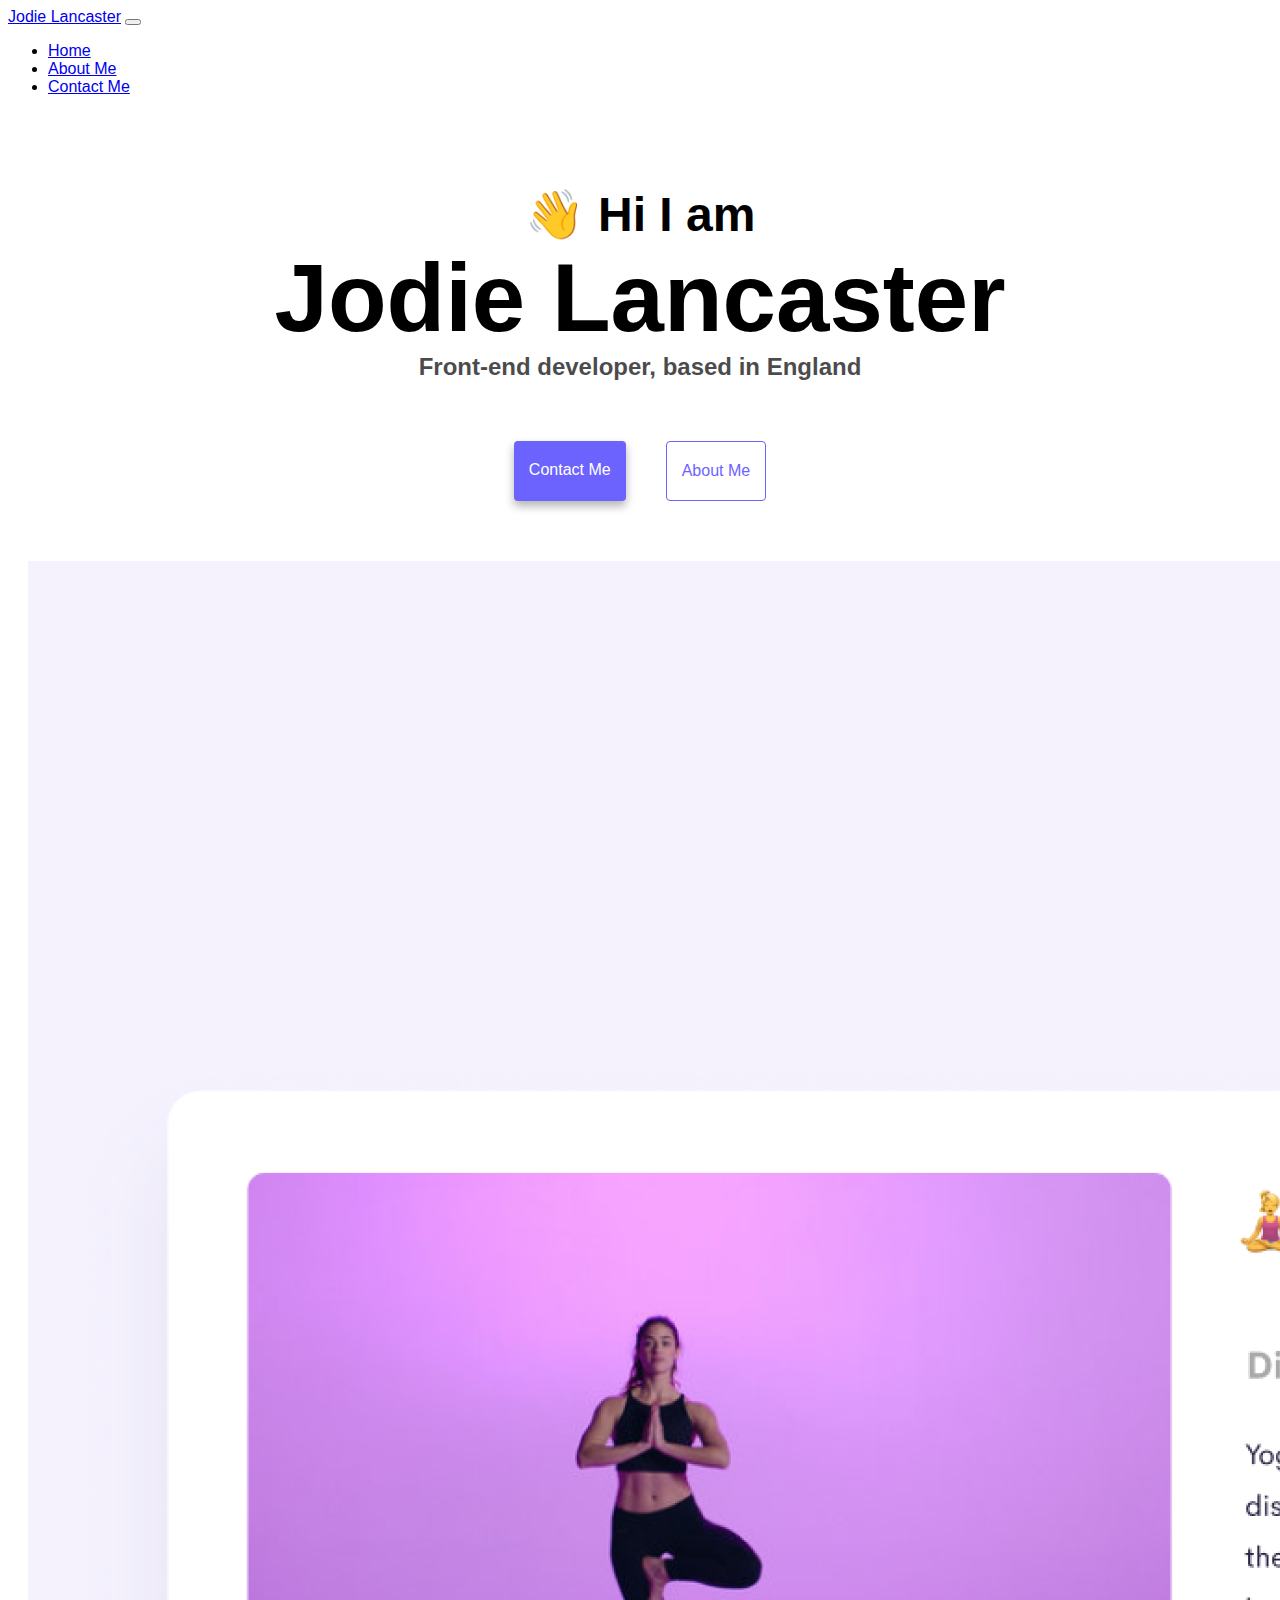
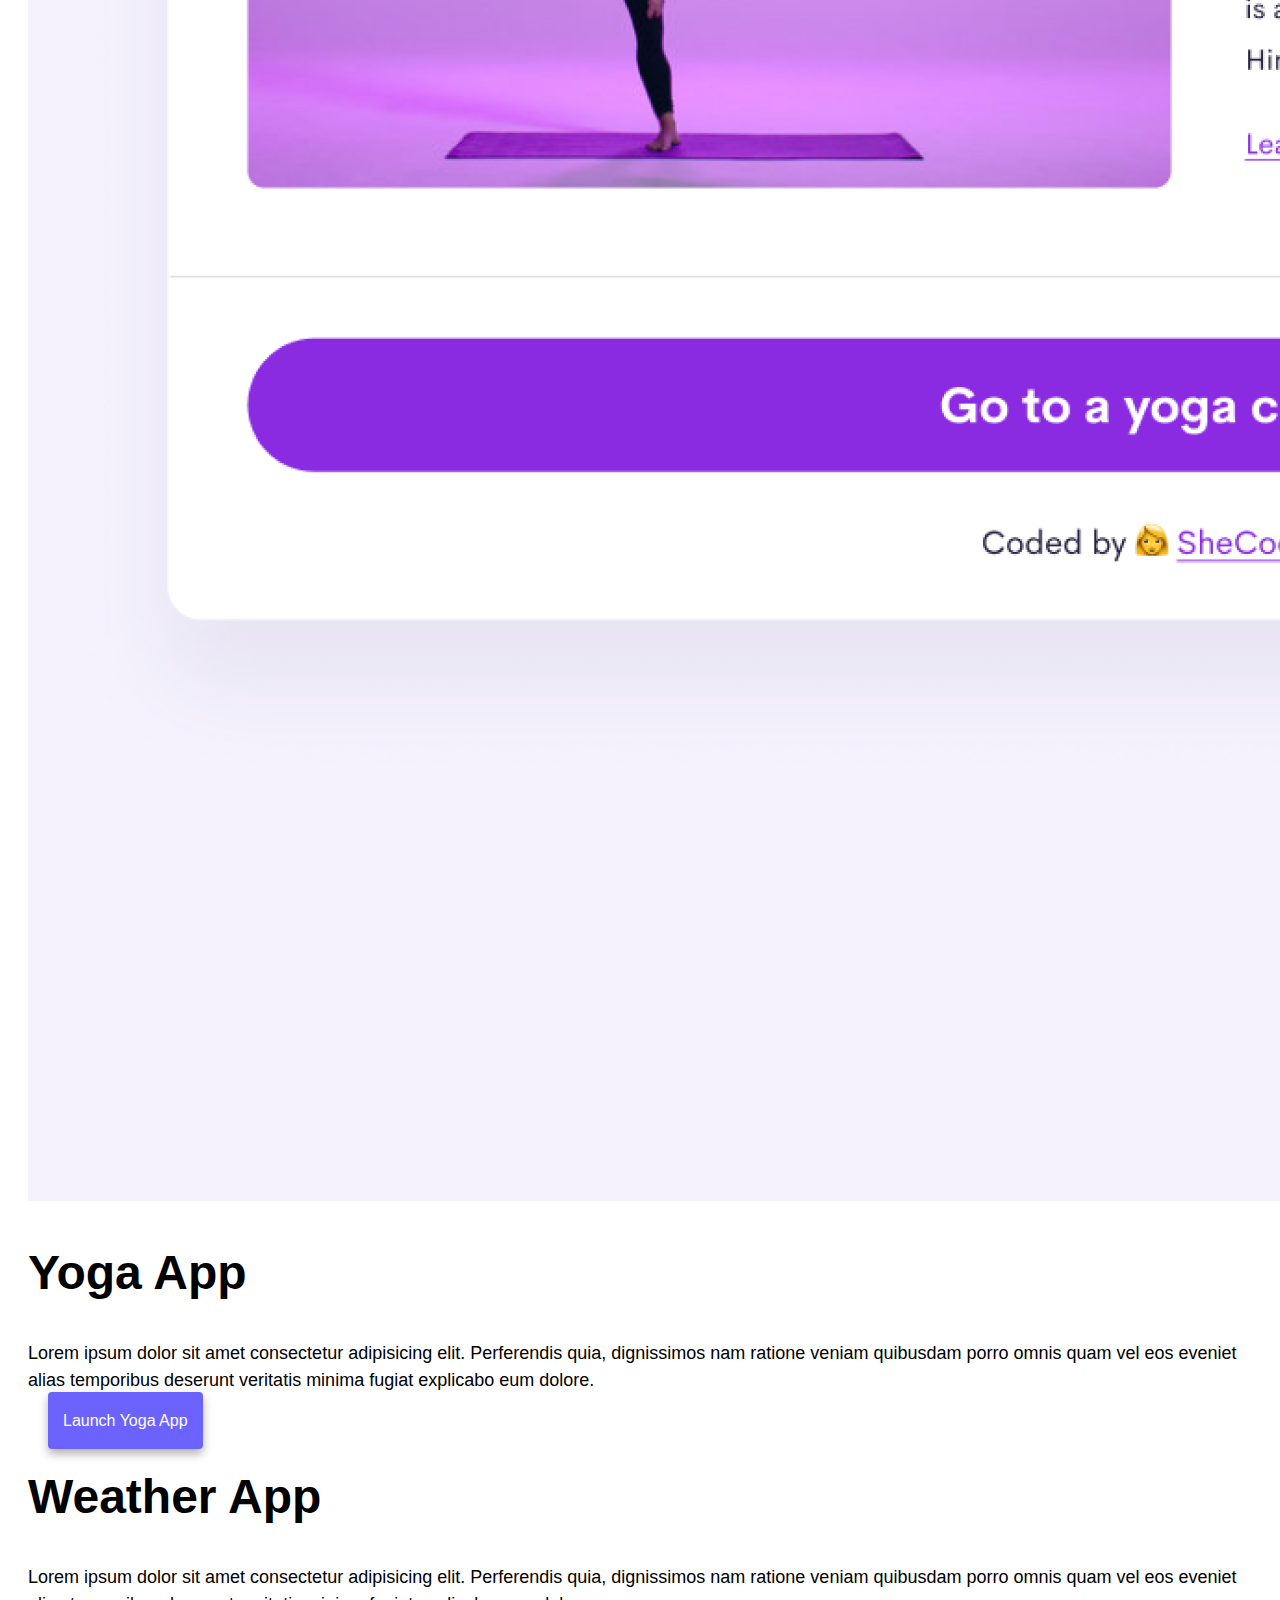
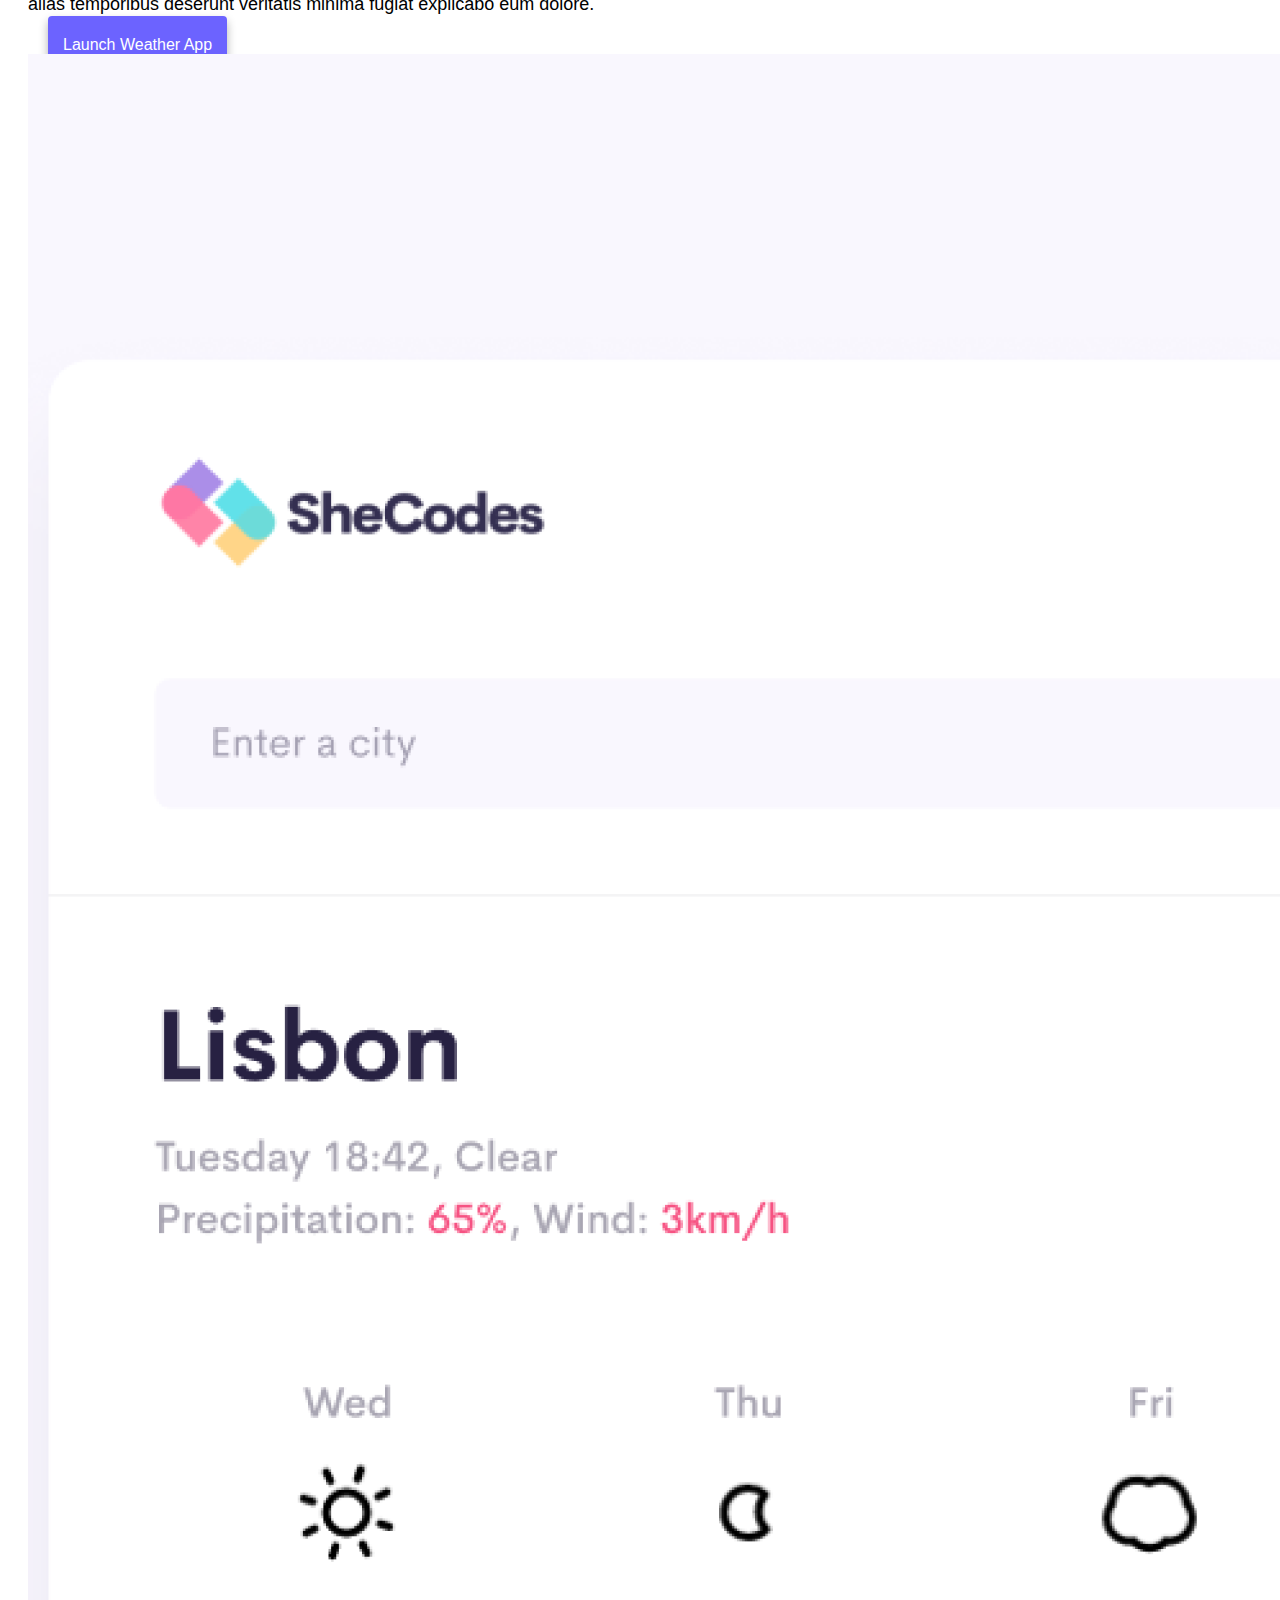
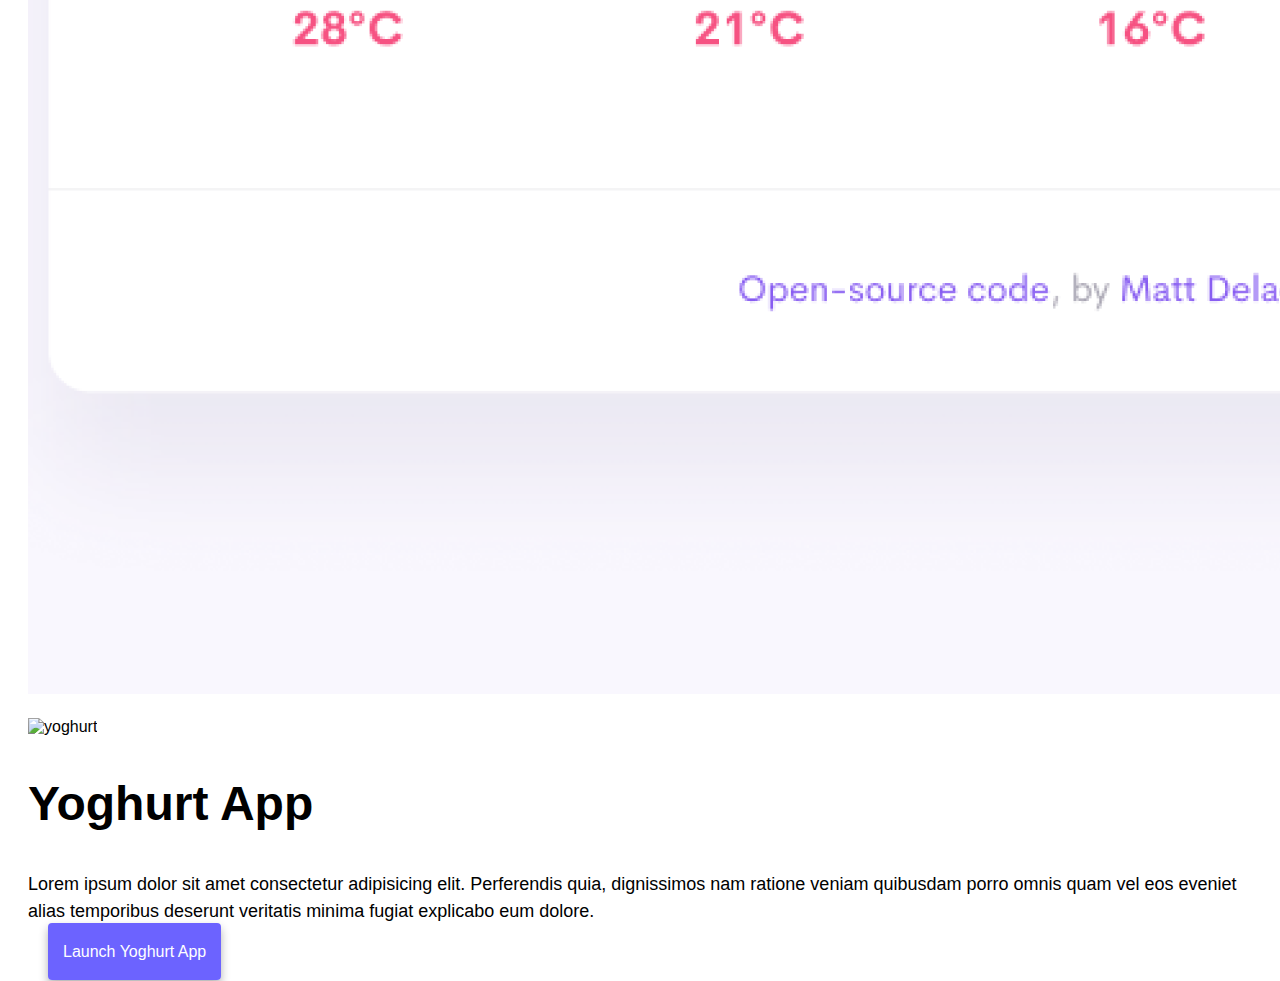
==== index.html @ 272d62fd "transferred existing code from CodeSandbox to VSCode" ====
<!DOCTYPE html>
<html lang="en">
  <head>
    <meta charset="UTF-8" />
    <meta http-equiv="X-UA-Compatible" content="IE=edge" />
    <meta name="viewport" content="width=device-width, initial-scale=1.0" />
    <title>Jodie Lancaster</title>
    <link
      href="https://cdn.jsdelivr.net/npm/bootstrap@5.1.3/dist/css/bootstrap.min.css"
      rel="stylesheet"
      integrity="sha384-1BmE4kWBq78iYhFldvKuhfTAU6auU8tT94WrHftjDbrCEXSU1oBoqyl2QvZ6jIW3"
      crossorigin="anonymous"
    />
    <link rel="stylesheet" href="src/style.css" />
  </head>
  <body>
    <nav class="navbar navbar-expand-lg fixed-top navbar-light bg-light">
      <div class="container-fluid">
        <a class="navbar-brand" href="#">Jodie Lancaster</a>
        <button
          class="navbar-toggler collapsed"
          type="button"
          data-bs-toggle="collapse"
          data-bs-target="#navbarNav"
          aria-controls="navbarNav"
          aria-expanded="false"
          aria-label="Toggle navigation"
        >
          <span class="navbar-toggler-icon"></span>
        </button>
        <div class="collapse navbar-collapse" id="navbarNav">
          <ul class="navbar-nav">
            <li class="nav-item">
              <a class="nav-link active" aria-current="page" href="index.html"
                >Home</a
              >
            </li>
            <li class="nav-item">
              <a class="nav-link" href="about.html">About Me</a>
            </li>
            <li class="nav-item">
              <a class="nav-link" href="about.html#contact">Contact Me</a>
            </li>
          </ul>
        </div>
      </div>
    </nav>
    <h2 class="introduction">👋 Hi I am</h2>
    <h1 class="name">Jodie Lancaster</h1>
    <h3 class="job-title">Front-end developer, based in England</h3>
    <div class="navigation-links">
      <a href="about.html#contact" class="contact-link">Contact me</a>
      <a href="about.html" class="about-link">About me</a>
    </div>
    <div class="container">
      <div class="row apps-container">
          <img src="images/yoga.png" alt="yoga" class="col-6" />
           <div class="col-6 ">
            <h2 class="mb-2">Yoga App</h2>
            <p class="app-info mb-5">Lorem ipsum dolor sit amet consectetur adipisicing elit. Perferendis quia, dignissimos nam ratione veniam quibusdam porro omnis quam vel eos eveniet alias temporibus deserunt veritatis minima fugiat explicabo eum dolore.</p>
            <a href="index.html" class="app-links ms-0">Launch Yoga App</a>
           </div>
      </div>
        <div class="row apps-container">
            <div class="col-6">
                <h2 class="mb-2">Weather App</h2>
                <p class="app-info mb-5">Lorem ipsum dolor sit amet consectetur adipisicing elit. Perferendis quia, dignissimos nam ratione veniam quibusdam porro omnis quam vel eos eveniet alias temporibus deserunt veritatis minima fugiat explicabo eum dolore.</p>
                <a href="https://kaleidoscopic-taffy-6738eb.netlify.app/" class="app-links ms-0">Launch Weather App</a>
               </div>
          <img src="images/weather.png" alt="weather" class="col-6" />
        </div>
        <div class="row apps-container">
          <img src="images/yogurt.png" alt="yoghurt" class="col-6" />
          <div class="col-6">
              <h2 class="mb-2">Yoghurt App</h2>
              <p class="app-info mb-5">Lorem ipsum dolor sit amet consectetur adipisicing elit. Perferendis quia, dignissimos nam ratione veniam quibusdam porro omnis quam vel eos eveniet alias temporibus deserunt veritatis minima fugiat explicabo eum dolore.</p>
              <a href="index.html" class="app-links ms-0">Launch Yoghurt App</a>
             </div>
        </div>
      </div>
    </div>
    <script src="https://cdn.jsdelivr.net/npm/bootstrap@5.1.3/dist/js/bootstrap.bundle.min.js" integrity="sha384-ka7Sk0Gln4gmtz2MlQnikT1wXgYsOg+OMhuP+IlRH9sENBO0LRn5q+8nbTov4+1p" crossorigin="anonymous"></script>
  </body>
</html>
---- src/style.css ----
:root {
  --primary-color: #6c63ff;
  --secondary-color: #f5f2fe;
  --box-shadow: 0 5px 10px rgba(0, 0, 0, 0.3);
}

body {
  font-family: -apple-system, BlinkMacSystemFont, "Segoe UI", Roboto, Oxygen,
    Ubuntu, Cantarell, "Open Sans", "Helvetica Neue", sans-serif;
}

.introduction,
.name,
.job-title {
  text-align: center;
  margin: 60px auto;
  max-width: 800px;
}

h1 {
  font-size: 96px;
}

h2 {
  font-size: 48px;
}

h3 {
  font-size: 24px;
  opacity: 0.7;
}

p {
  font-size: 18px;
  line-height: 1.5;
  text-align: center;
}
.about-me {
  margin-bottom: 0;
}
.title-location {
  margin: 0 auto;
}
.introduction {
  margin-top: 90px;
  margin-bottom: 0;
}
.name {
  margin: 0 auto;
}
.job-title {
  margin-top: 0;
  margin-bottom: 0;
}

.navigation-links {
  display: flex;
  margin-top: 40px;
  margin-bottom: 40px;
  justify-content: center;
}

.navigation-links a {
  margin: 20px;
  border-radius: 4px;
  padding: 20px 15px;
  text-decoration: none;
  text-transform: capitalize;
}

.contact-link {
  background: var(--primary-color);
  box-shadow: var(--box-shadow);
  color: white;
}

.about-link {
  color: var(--primary-color);
  border: 1px solid var(--primary-color);
}

.app-links {
  background: var(--primary-color);
  box-shadow: var(--box-shadow);
  color: white;
  margin: 20px;
  border-radius: 4px;
  padding: 20px 15px;
  text-decoration: none;
  text-transform: capitalize;
}

.apps-container {
  margin: 20px;
}
.app-info {
  text-align: left;
}

.homepage-link {
  color: var(--primary-color);
  text-align: center;
  display: block;
}

.about-paragraphs {
  display: flex;
  margin: 0;
  padding: 20px;
  border-radius: 4px;
}

.about-paragraphs p {
  margin: 10px;
}

.email-link {
  display: flex;
  justify-content: center;
  color: var(--primary-color);
  font-size: 28px;
  text-decoration: none;
}

.email-link:hover {
  text-decoration: underline;
}
.contact-me {
  text-align: center;
  margin: 60px auto;
  max-width: 800px;
  margin-bottom: 0;
}
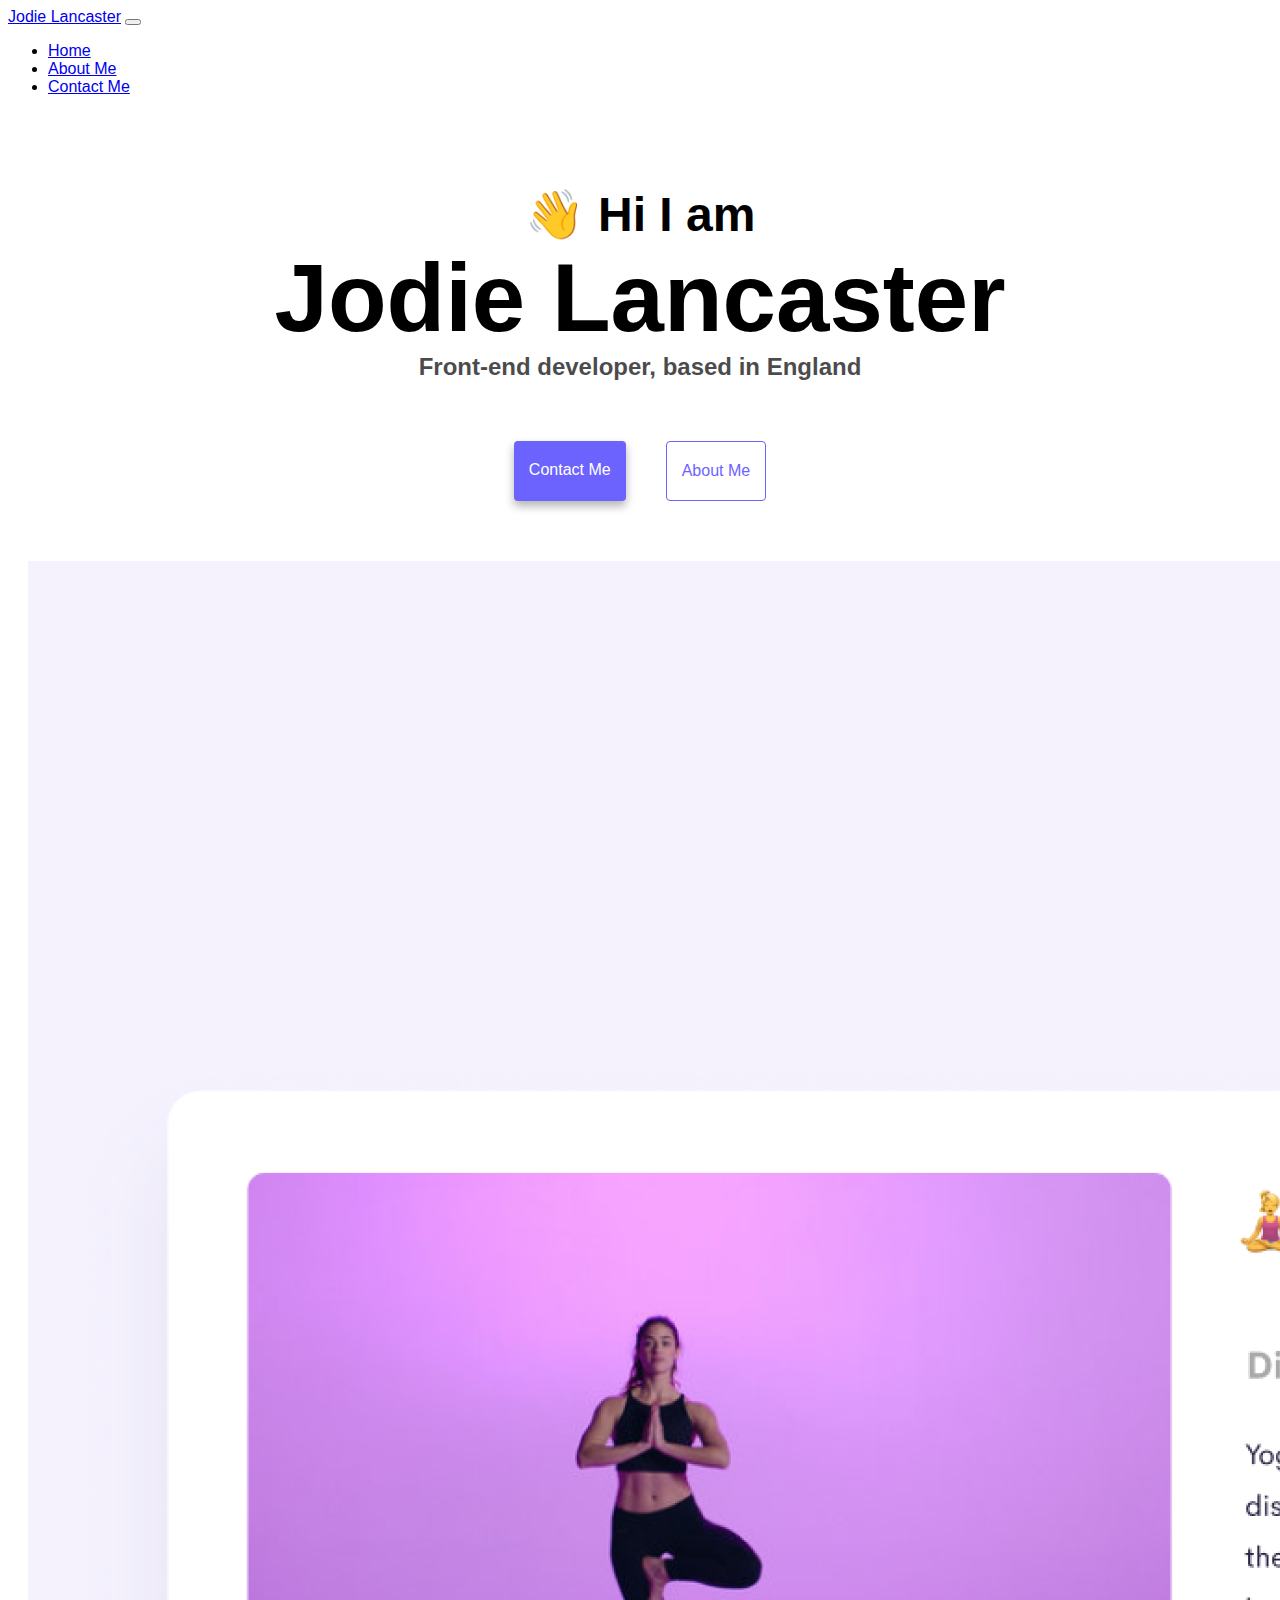
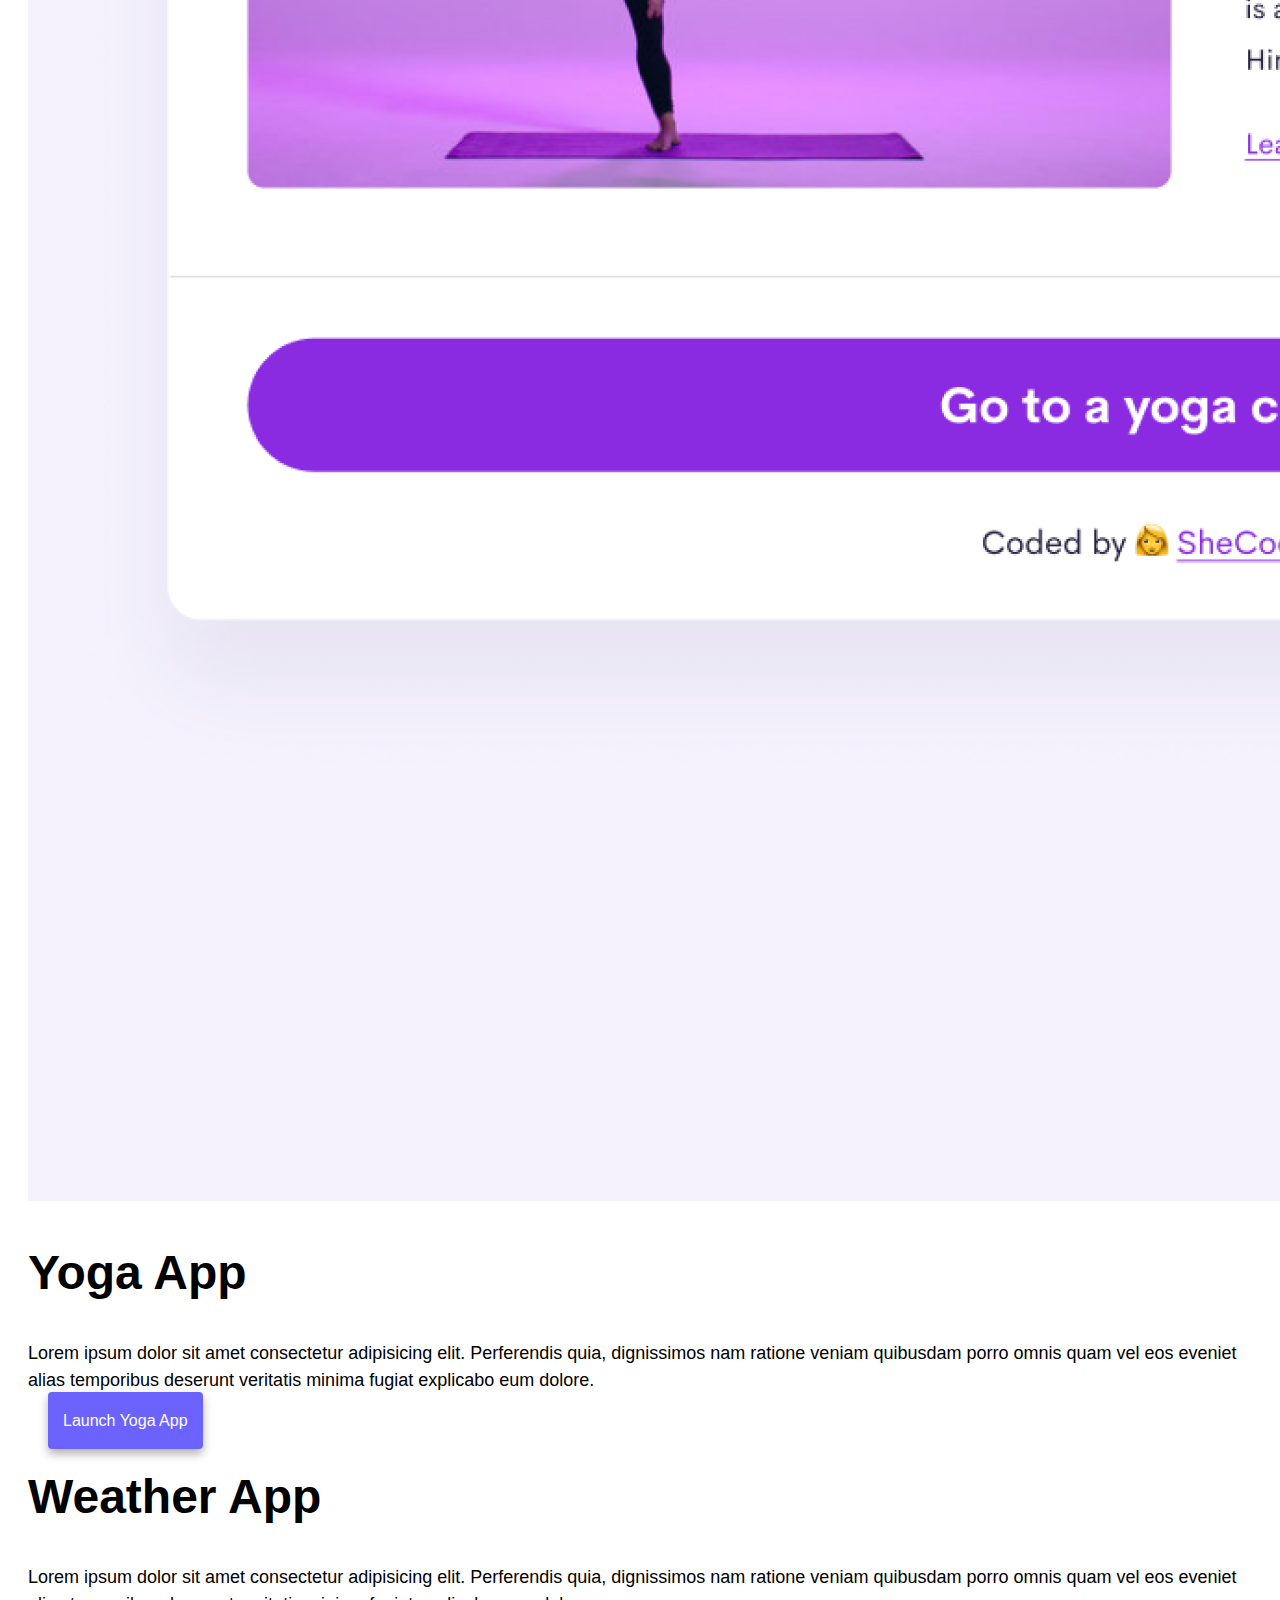
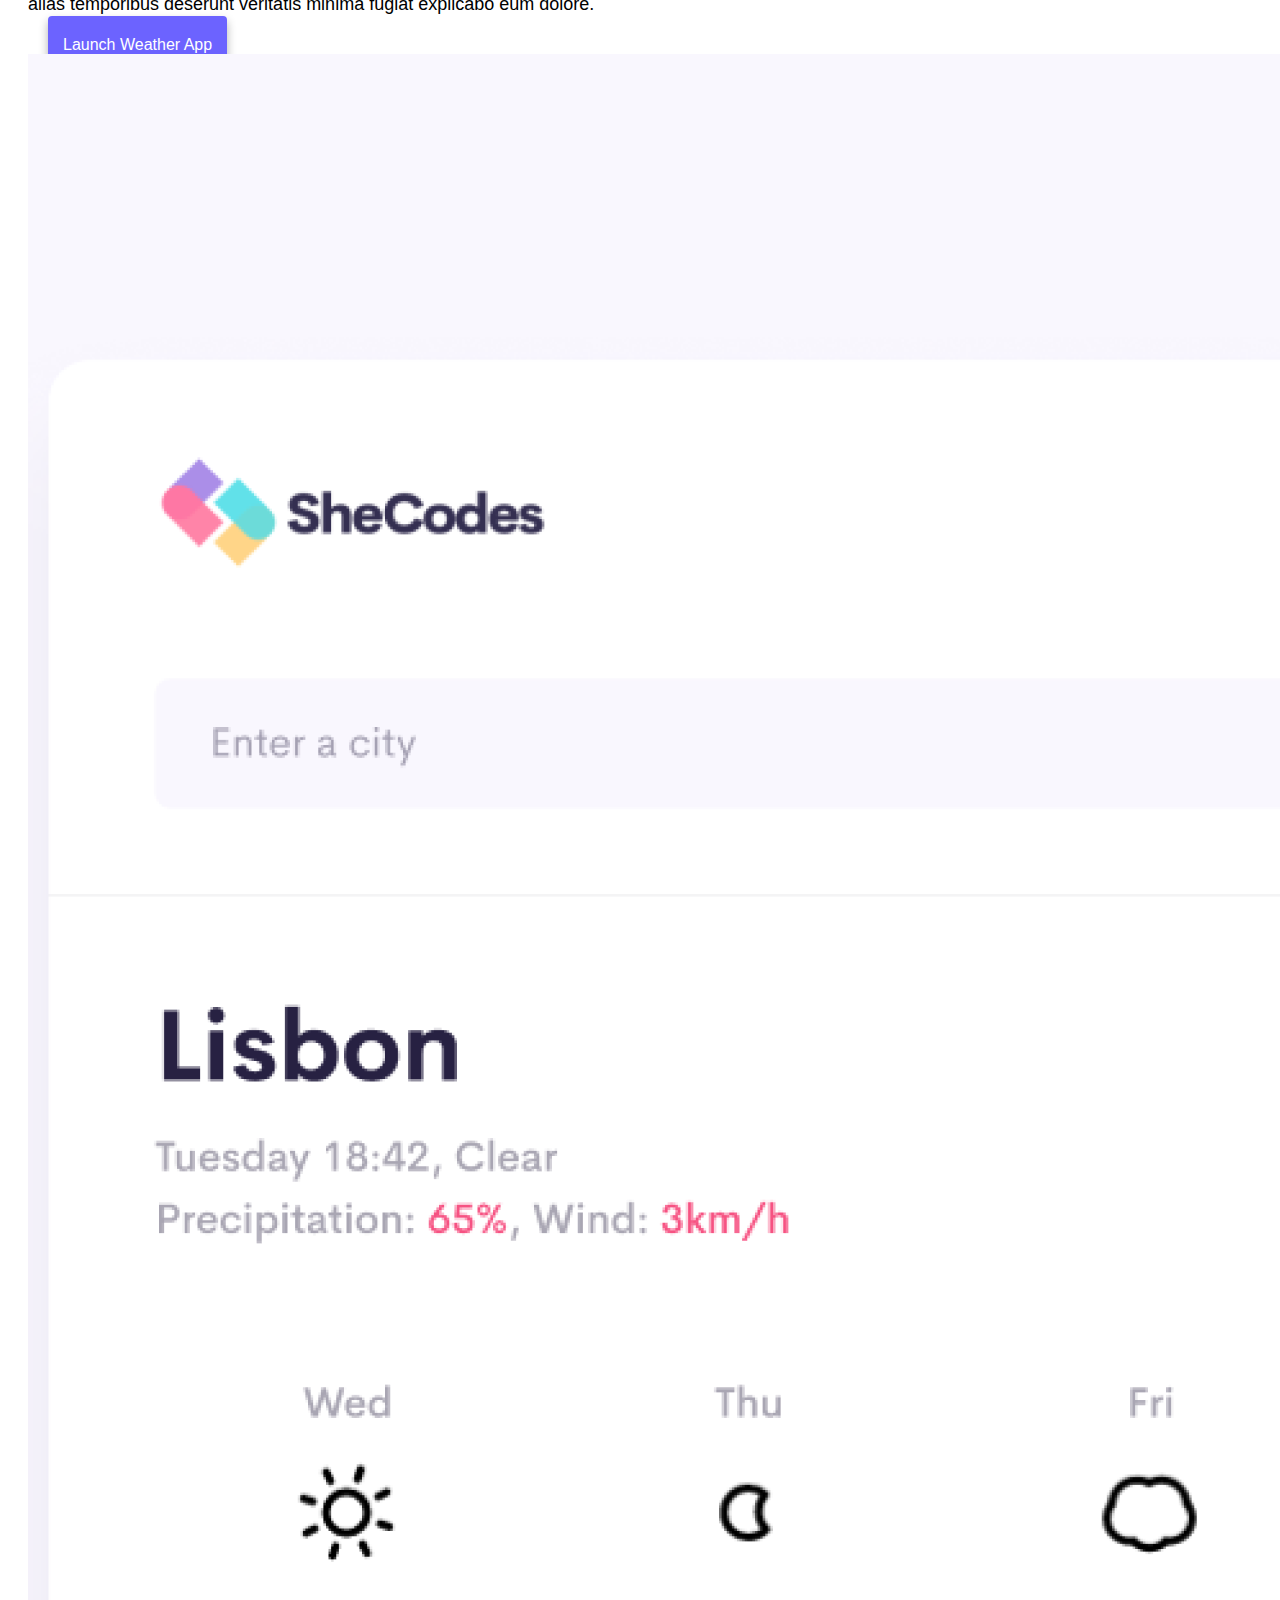
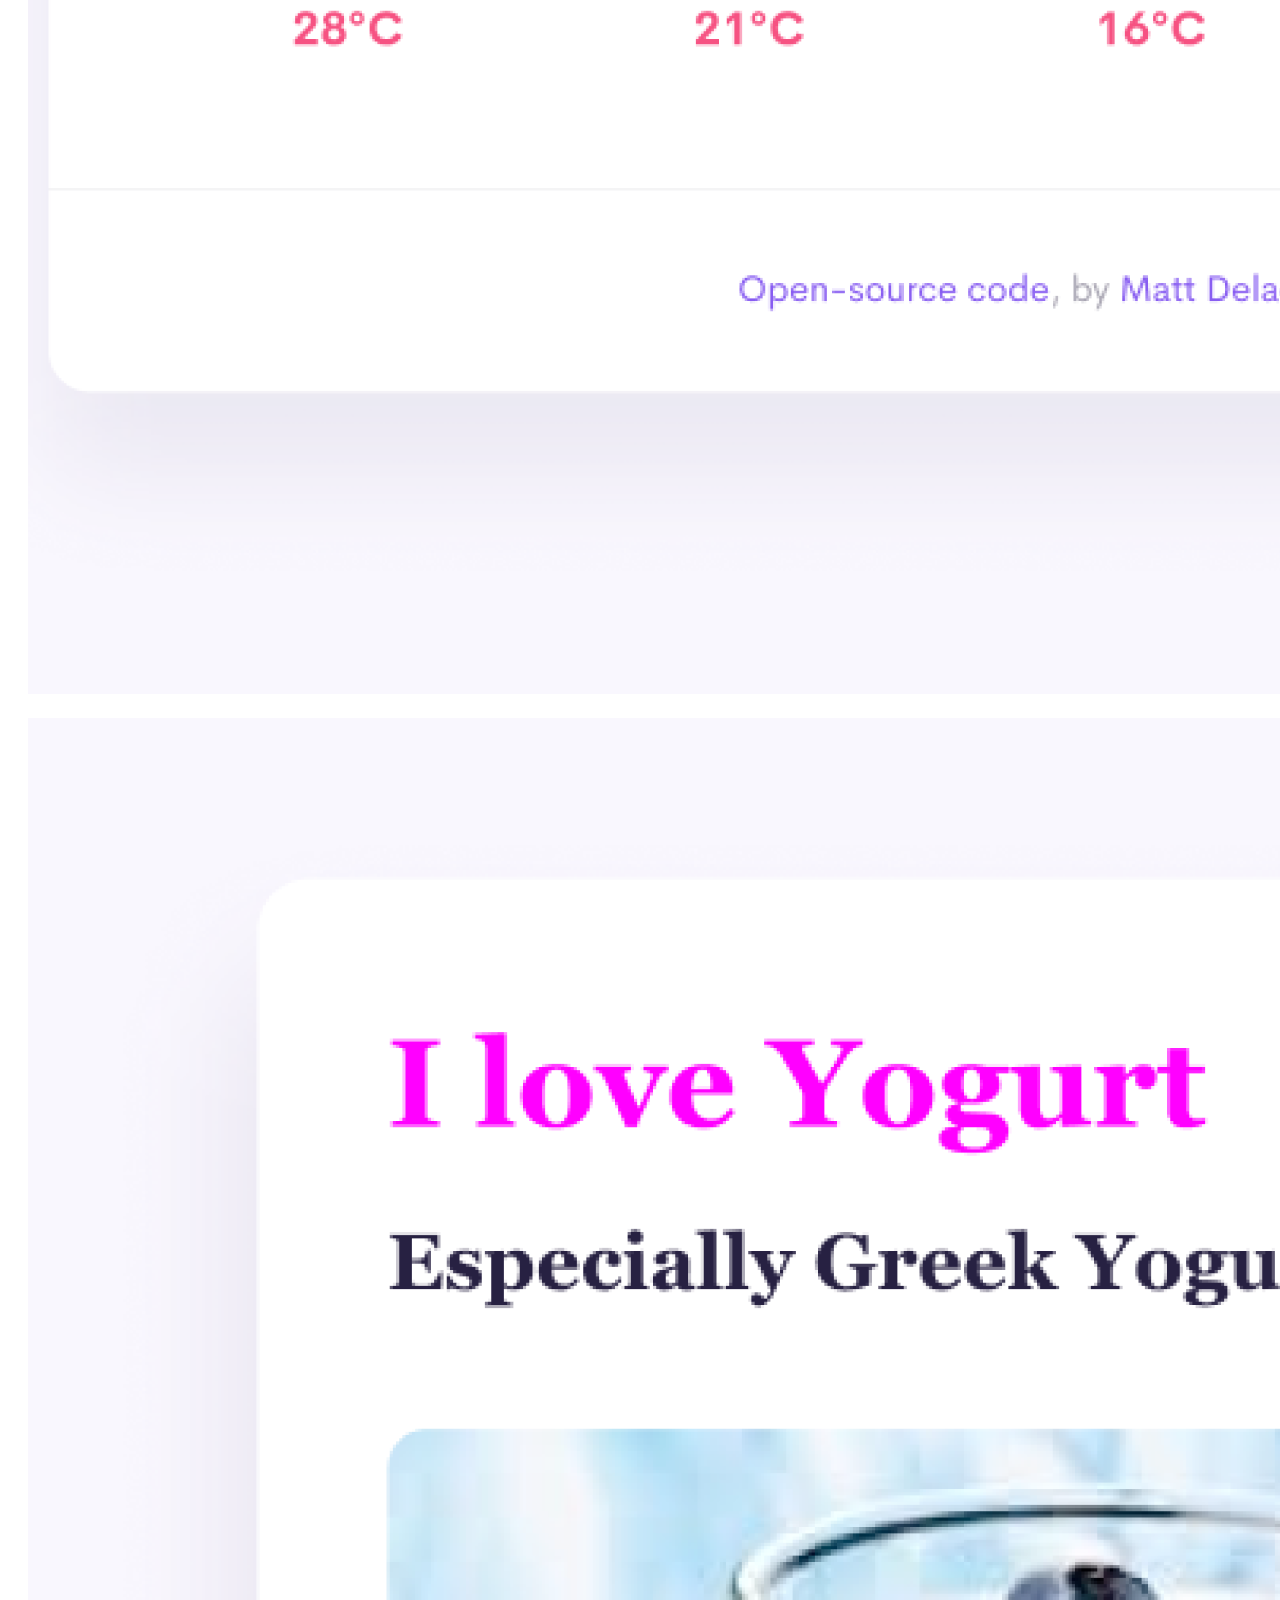
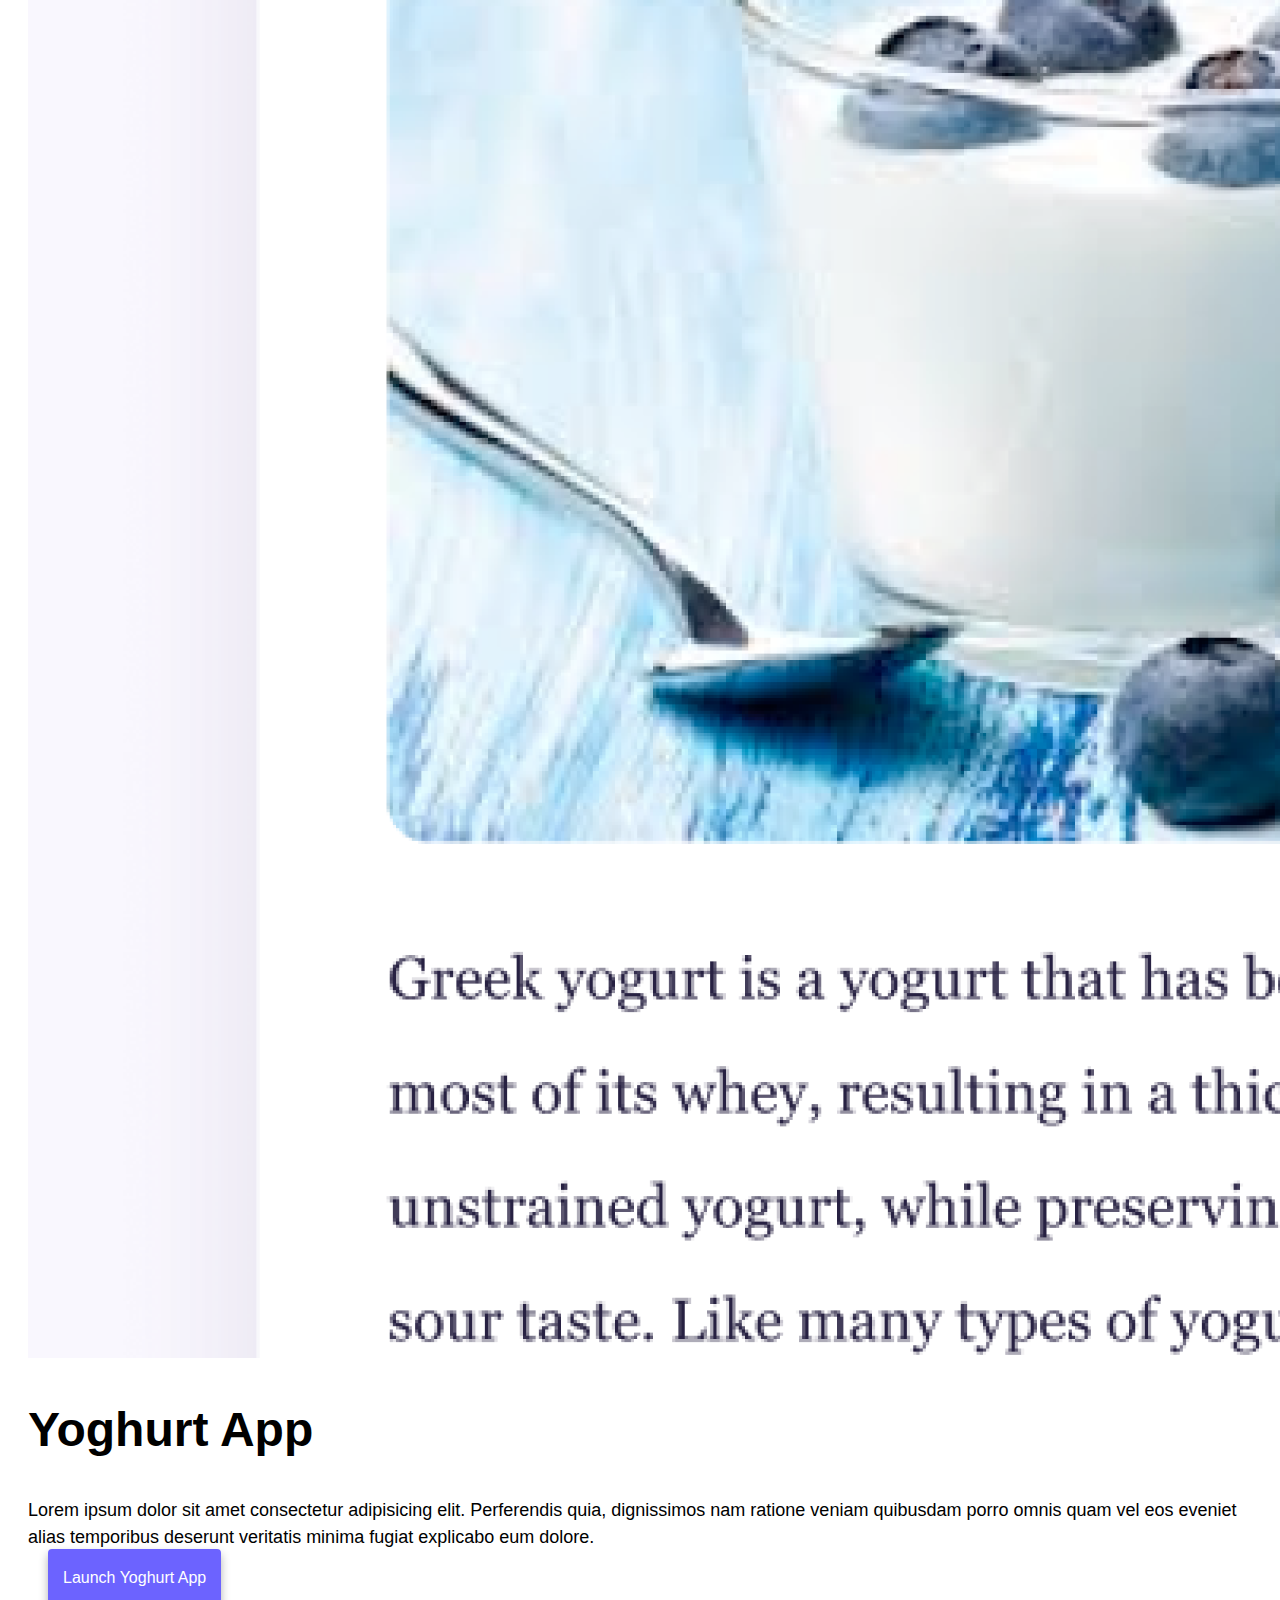
==== commit 3e013250: "improved responsiveness" ====
--- a/index.html
+++ b/index.html
@@ -14,7 +14,7 @@
     <link rel="stylesheet" href="src/style.css" />
   </head>
   <body>
-    <nav class="navbar navbar-expand-lg fixed-top navbar-light bg-light">
+    <nav class="navbar navbar-expand-sm fixed-top navbar-light bg-light">
       <div class="container-fluid">
         <a class="navbar-brand" href="#">Jodie Lancaster</a>
         <button
@@ -54,31 +54,58 @@
     </div>
     <div class="container">
       <div class="row apps-container">
-          <img src="images/yoga.png" alt="yoga" class="col-6" />
-           <div class="col-6 ">
-            <h2 class="mb-2">Yoga App</h2>
-            <p class="app-info mb-5">Lorem ipsum dolor sit amet consectetur adipisicing elit. Perferendis quia, dignissimos nam ratione veniam quibusdam porro omnis quam vel eos eveniet alias temporibus deserunt veritatis minima fugiat explicabo eum dolore.</p>
-            <a href="index.html" class="app-links ms-0">Launch Yoga App</a>
-           </div>
+        <img
+          src="images/yoga.png"
+          alt="yoga"
+          class="col-6 d-sm-none d-md-block"
+        />
+        <div class="col-6">
+          <h2 class="mb-2 porfolio-examples-title">Yoga App</h2>
+          <p class="app-info mb-5 porfolio-examples-description">
+            Lorem ipsum dolor sit amet consectetur adipisicing elit. Perferendis
+            quia, dignissimos nam ratione veniam quibusdam porro omnis quam vel
+            eos eveniet alias temporibus deserunt veritatis minima fugiat
+            explicabo eum dolore.
+          </p>
+          <a href="index.html" class="app-links ms-0">Launch Yoga App</a>
+        </div>
       </div>
-        <div class="row apps-container">
-            <div class="col-6">
-                <h2 class="mb-2">Weather App</h2>
-                <p class="app-info mb-5">Lorem ipsum dolor sit amet consectetur adipisicing elit. Perferendis quia, dignissimos nam ratione veniam quibusdam porro omnis quam vel eos eveniet alias temporibus deserunt veritatis minima fugiat explicabo eum dolore.</p>
-                <a href="https://kaleidoscopic-taffy-6738eb.netlify.app/" class="app-links ms-0">Launch Weather App</a>
-               </div>
-          <img src="images/weather.png" alt="weather" class="col-6" />
+      <div class="row apps-container">
+        <div class="col-6">
+          <h2 class="mb-2 porfolio-examples-title">Weather App</h2>
+          <p class="app-info mb-5 porfolio-examples-description">
+            Lorem ipsum dolor sit amet consectetur adipisicing elit. Perferendis
+            quia, dignissimos nam ratione veniam quibusdam porro omnis quam vel
+            eos eveniet alias temporibus deserunt veritatis minima fugiat
+            explicabo eum dolore.
+          </p>
+          <a
+            href="https://kaleidoscopic-taffy-6738eb.netlify.app/"
+            class="app-links ms-0"
+            >Launch Weather App</a
+          >
         </div>
-        <div class="row apps-container">
-          <img src="images/yogurt.png" alt="yoghurt" class="col-6" />
-          <div class="col-6">
-              <h2 class="mb-2">Yoghurt App</h2>
-              <p class="app-info mb-5">Lorem ipsum dolor sit amet consectetur adipisicing elit. Perferendis quia, dignissimos nam ratione veniam quibusdam porro omnis quam vel eos eveniet alias temporibus deserunt veritatis minima fugiat explicabo eum dolore.</p>
-              <a href="index.html" class="app-links ms-0">Launch Yoghurt App</a>
-             </div>
+        <img src="images/weather.png" alt="weather" class="col-6" />
+      </div>
+      <div class="row apps-container">
+        <img src="images/yogurt.png" alt="yoghurt" class="col-6" />
+        <div class="col-6">
+          <h2 class="mb-2 porfolio-examples-title">Yoghurt App</h2>
+          <p class="app-info mb-5 porfolio-examples-description">
+            Lorem ipsum dolor sit amet consectetur adipisicing elit. Perferendis
+            quia, dignissimos nam ratione veniam quibusdam porro omnis quam vel
+            eos eveniet alias temporibus deserunt veritatis minima fugiat
+            explicabo eum dolore.
+          </p>
+          <a href="index.html" class="app-links ms-0">Launch Yoghurt App</a>
         </div>
       </div>
     </div>
-    <script src="https://cdn.jsdelivr.net/npm/bootstrap@5.1.3/dist/js/bootstrap.bundle.min.js" integrity="sha384-ka7Sk0Gln4gmtz2MlQnikT1wXgYsOg+OMhuP+IlRH9sENBO0LRn5q+8nbTov4+1p" crossorigin="anonymous"></script>
+
+    <script
+      src="https://cdn.jsdelivr.net/npm/bootstrap@5.1.3/dist/js/bootstrap.bundle.min.js"
+      integrity="sha384-ka7Sk0Gln4gmtz2MlQnikT1wXgYsOg+OMhuP+IlRH9sENBO0LRn5q+8nbTov4+1p"
+      crossorigin="anonymous"
+    ></script>
   </body>
 </html>
--- a/src/style.css
+++ b/src/style.css
@@ -7,14 +7,6 @@
 body {
   font-family: -apple-system, BlinkMacSystemFont, "Segoe UI", Roboto, Oxygen,
     Ubuntu, Cantarell, "Open Sans", "Helvetica Neue", sans-serif;
-}
-
-.introduction,
-.name,
-.job-title {
-  text-align: center;
-  margin: 60px auto;
-  max-width: 800px;
 }
 
 h1 {
@@ -35,13 +27,43 @@
   line-height: 1.5;
   text-align: center;
 }
+
+@media (max-width: 576px) {
+  .name,
+  .page-title {
+    font-size: 48px;
+  }
+  .introduction,
+  .porfolio-examples-title {
+    font-size: 24px;
+  }
+  .job-title {
+    font-size: 18px;
+  }
+  .porfolio-examples-description {
+    font-size: 15px;
+  }
+  .app-links {
+    font-size: 12px;
+  }
+}
+
+.introduction,
+.page-title,
+.name,
+.job-title {
+  text-align: center;
+  margin: 60px auto;
+  max-width: 800px;
+}
 .about-me {
   margin-bottom: 0;
 }
 .title-location {
   margin: 0 auto;
 }
-.introduction {
+.introduction,
+.page-title {
   margin-top: 90px;
   margin-bottom: 0;
 }
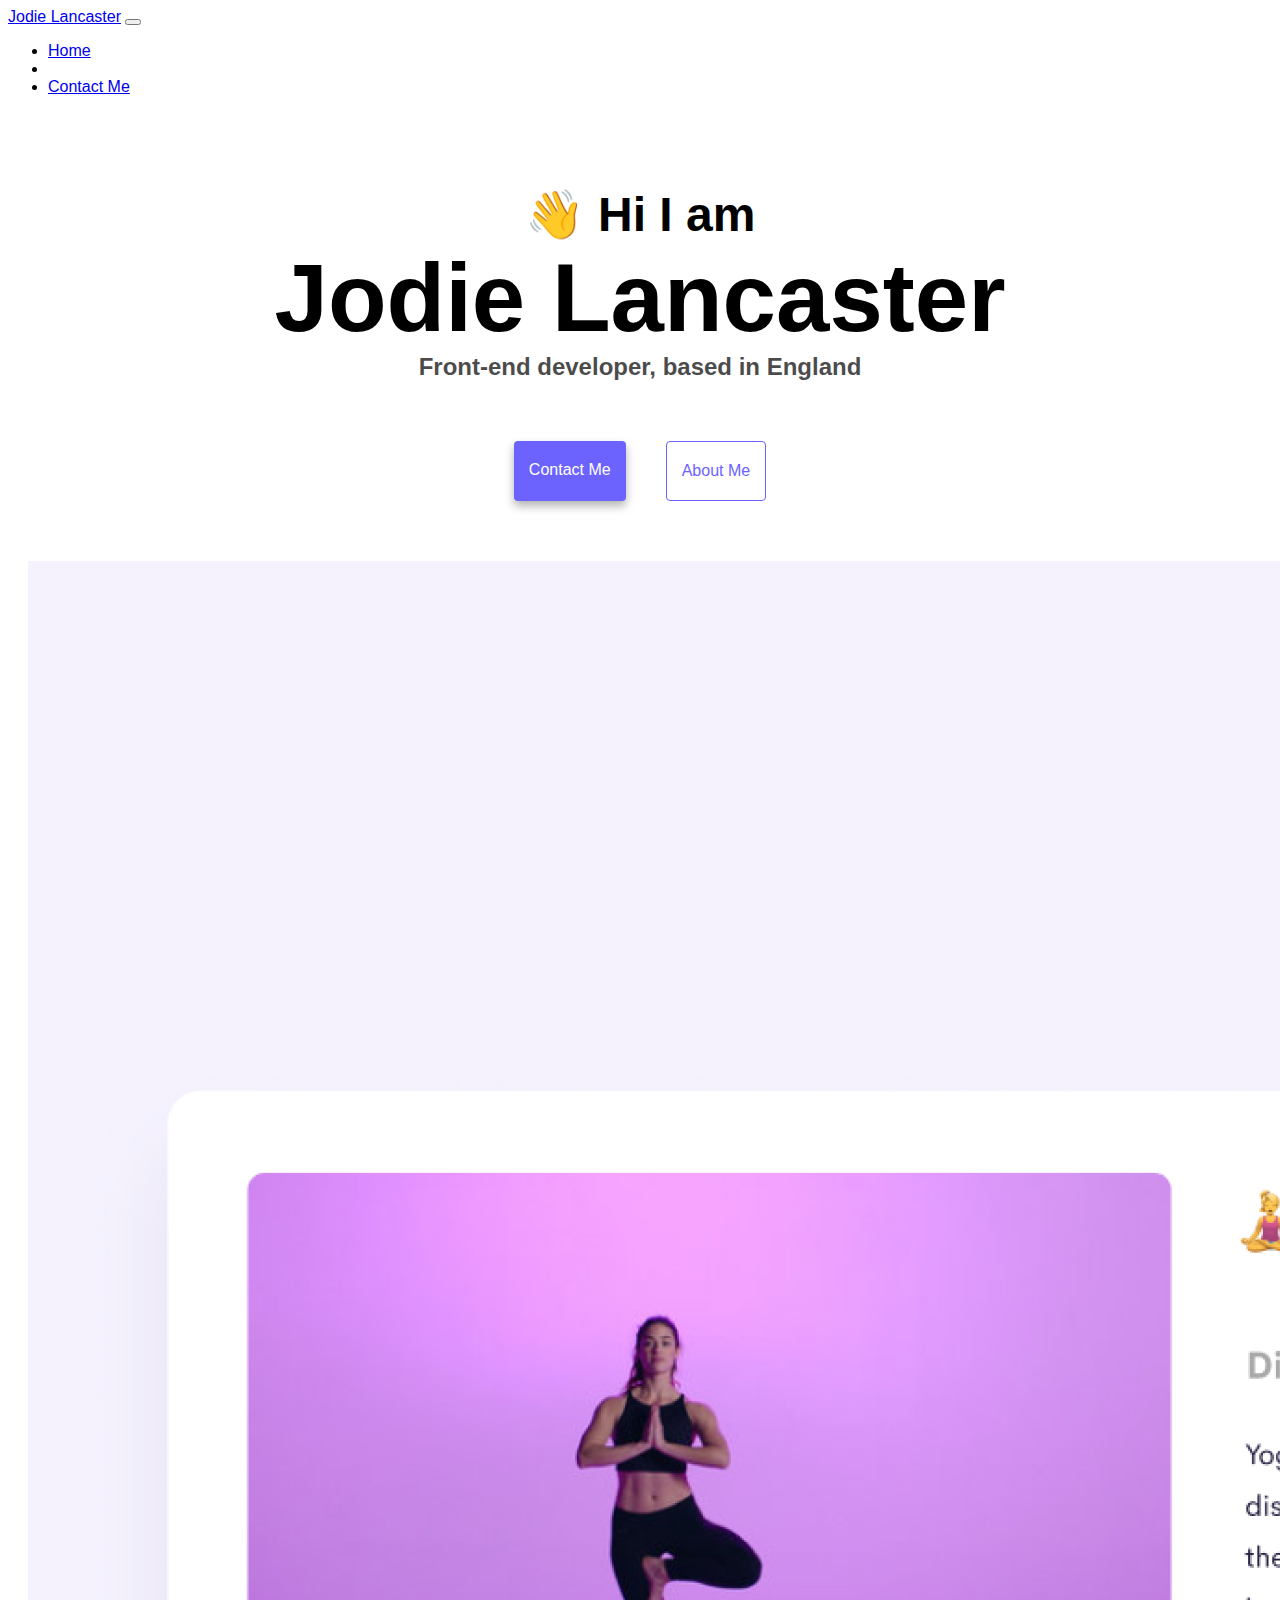
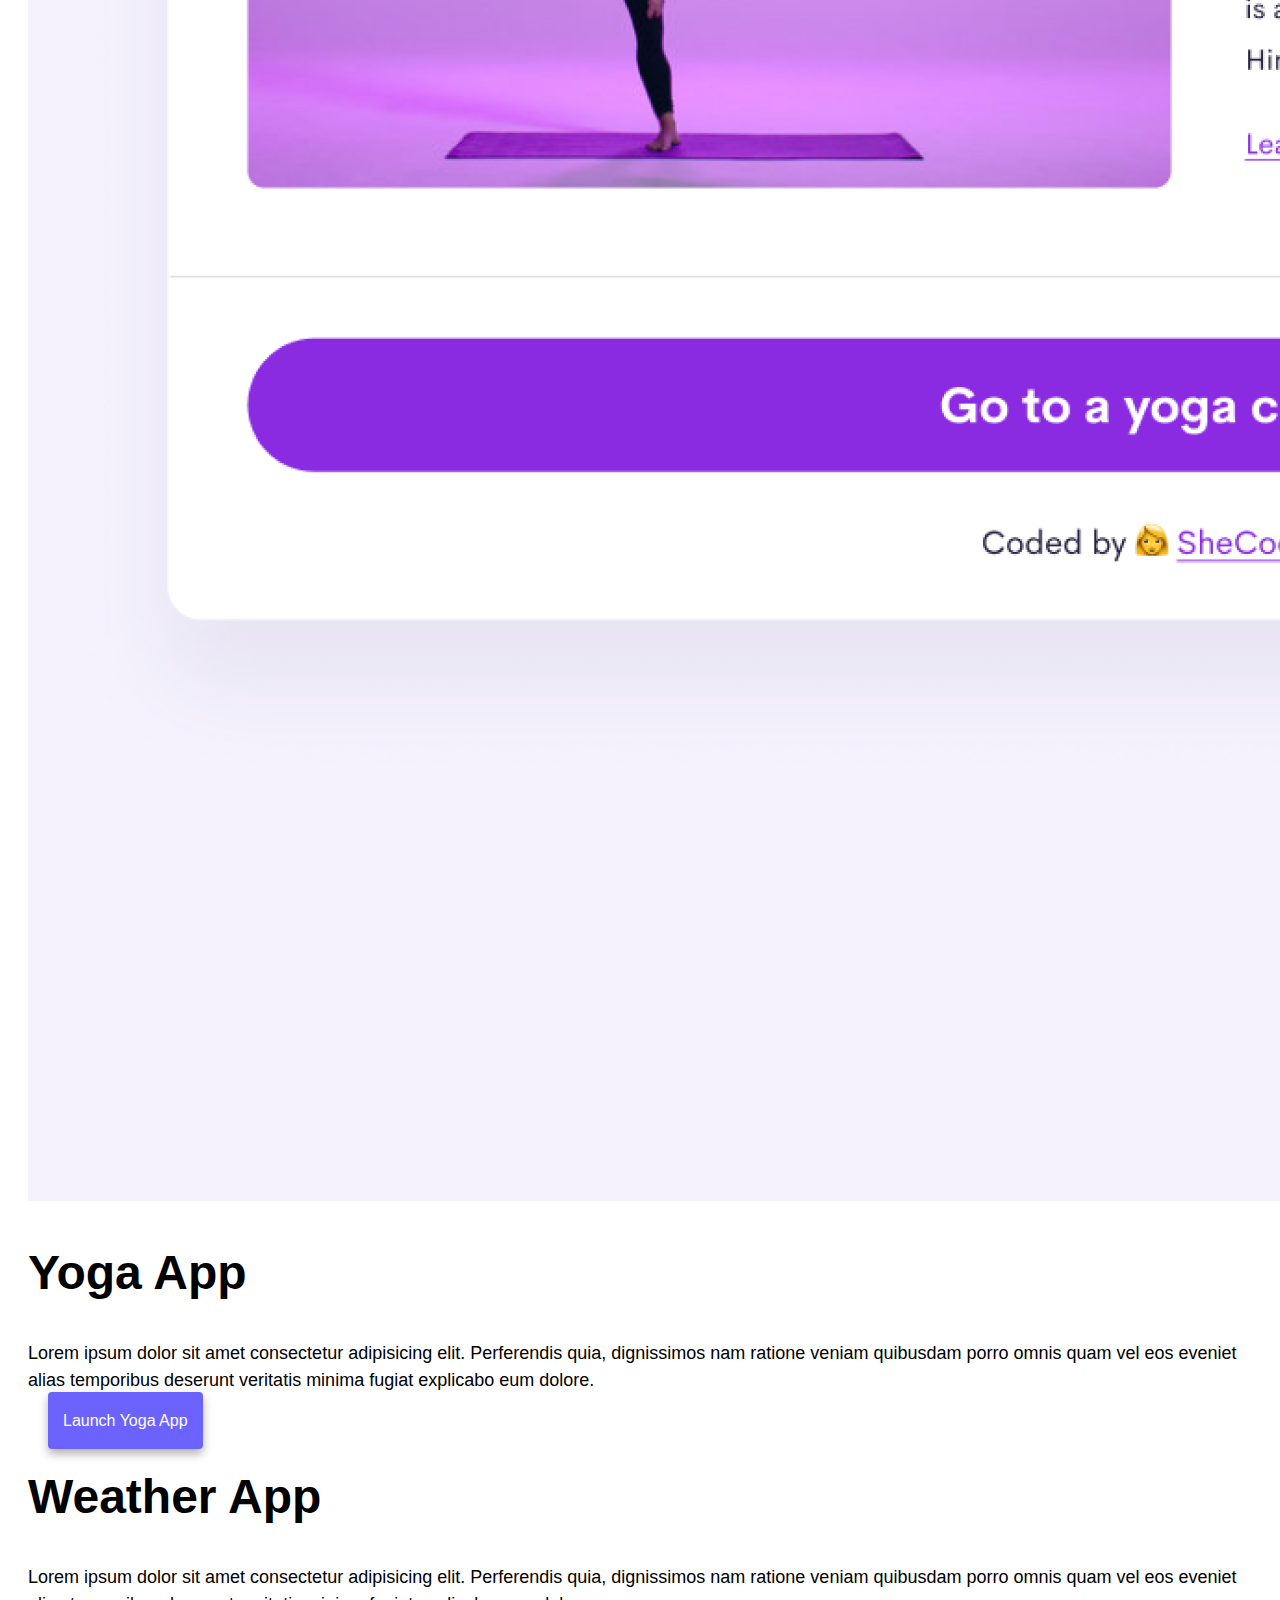
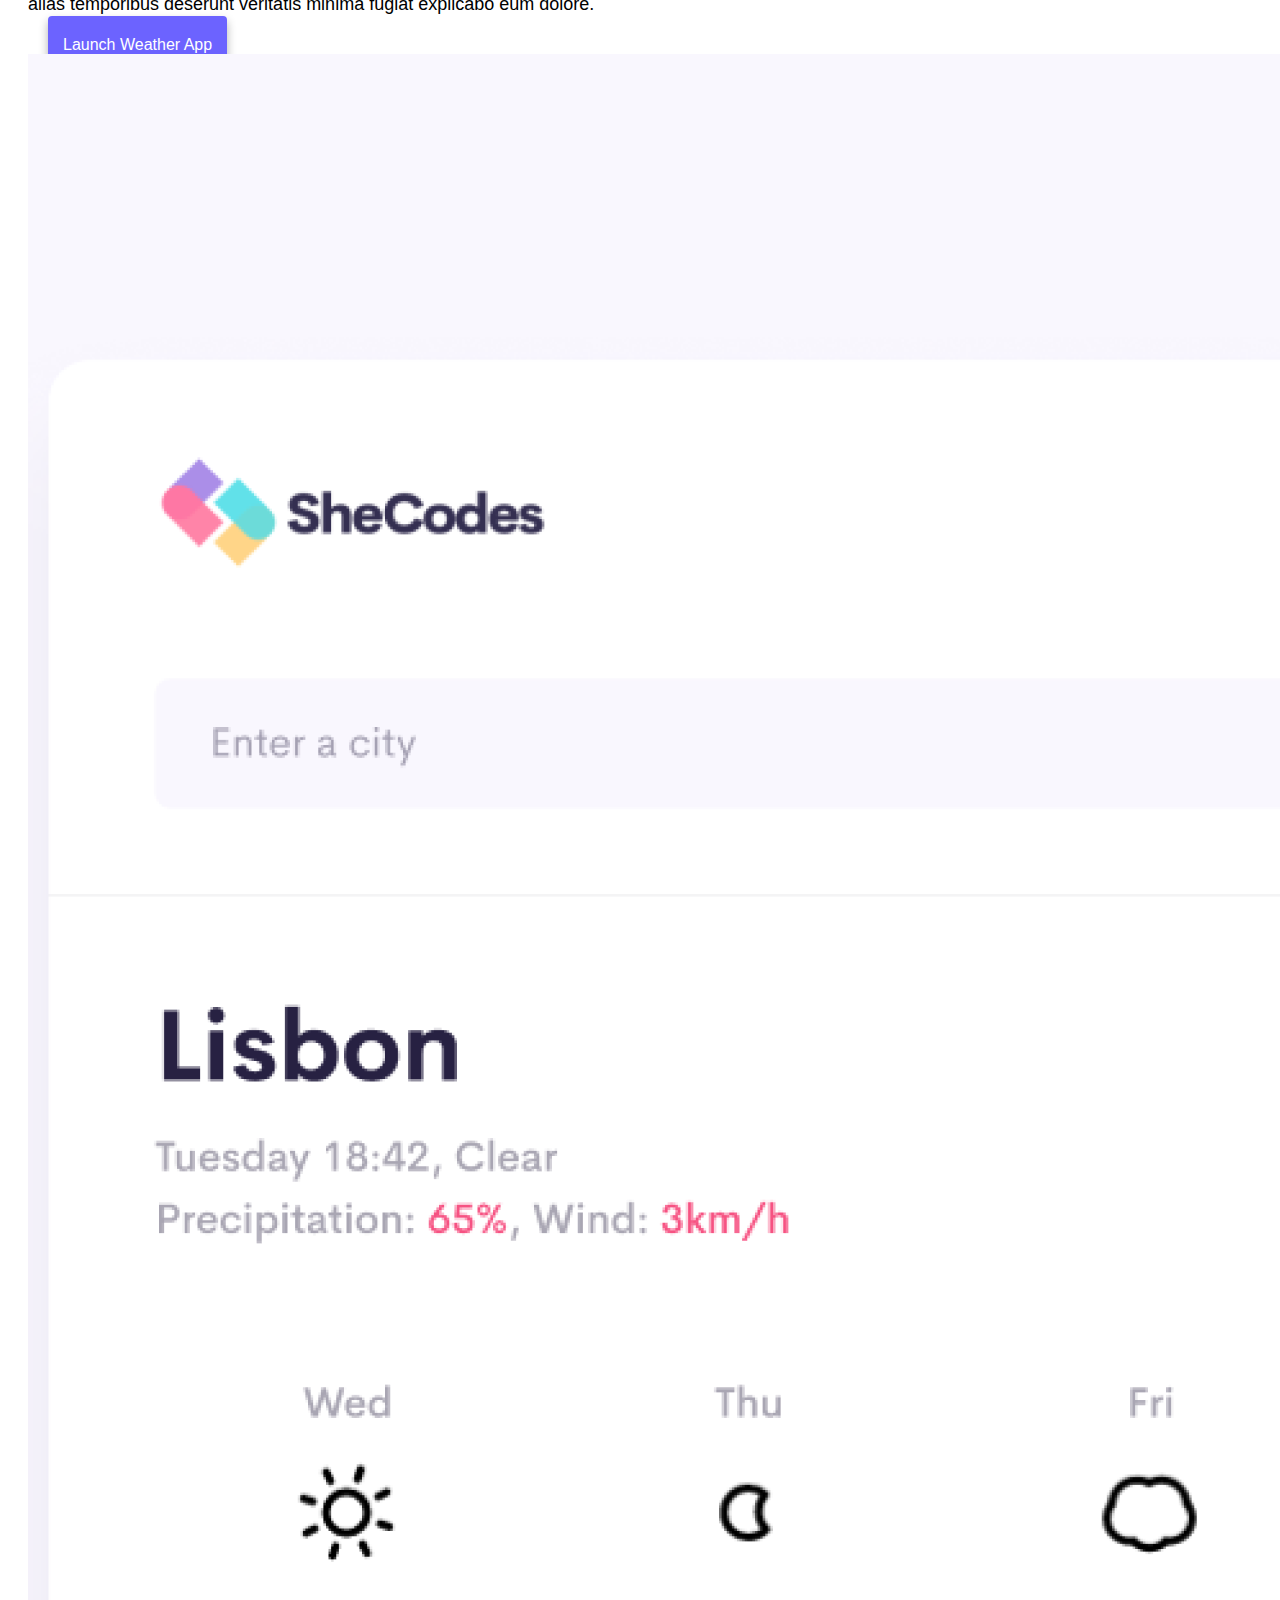
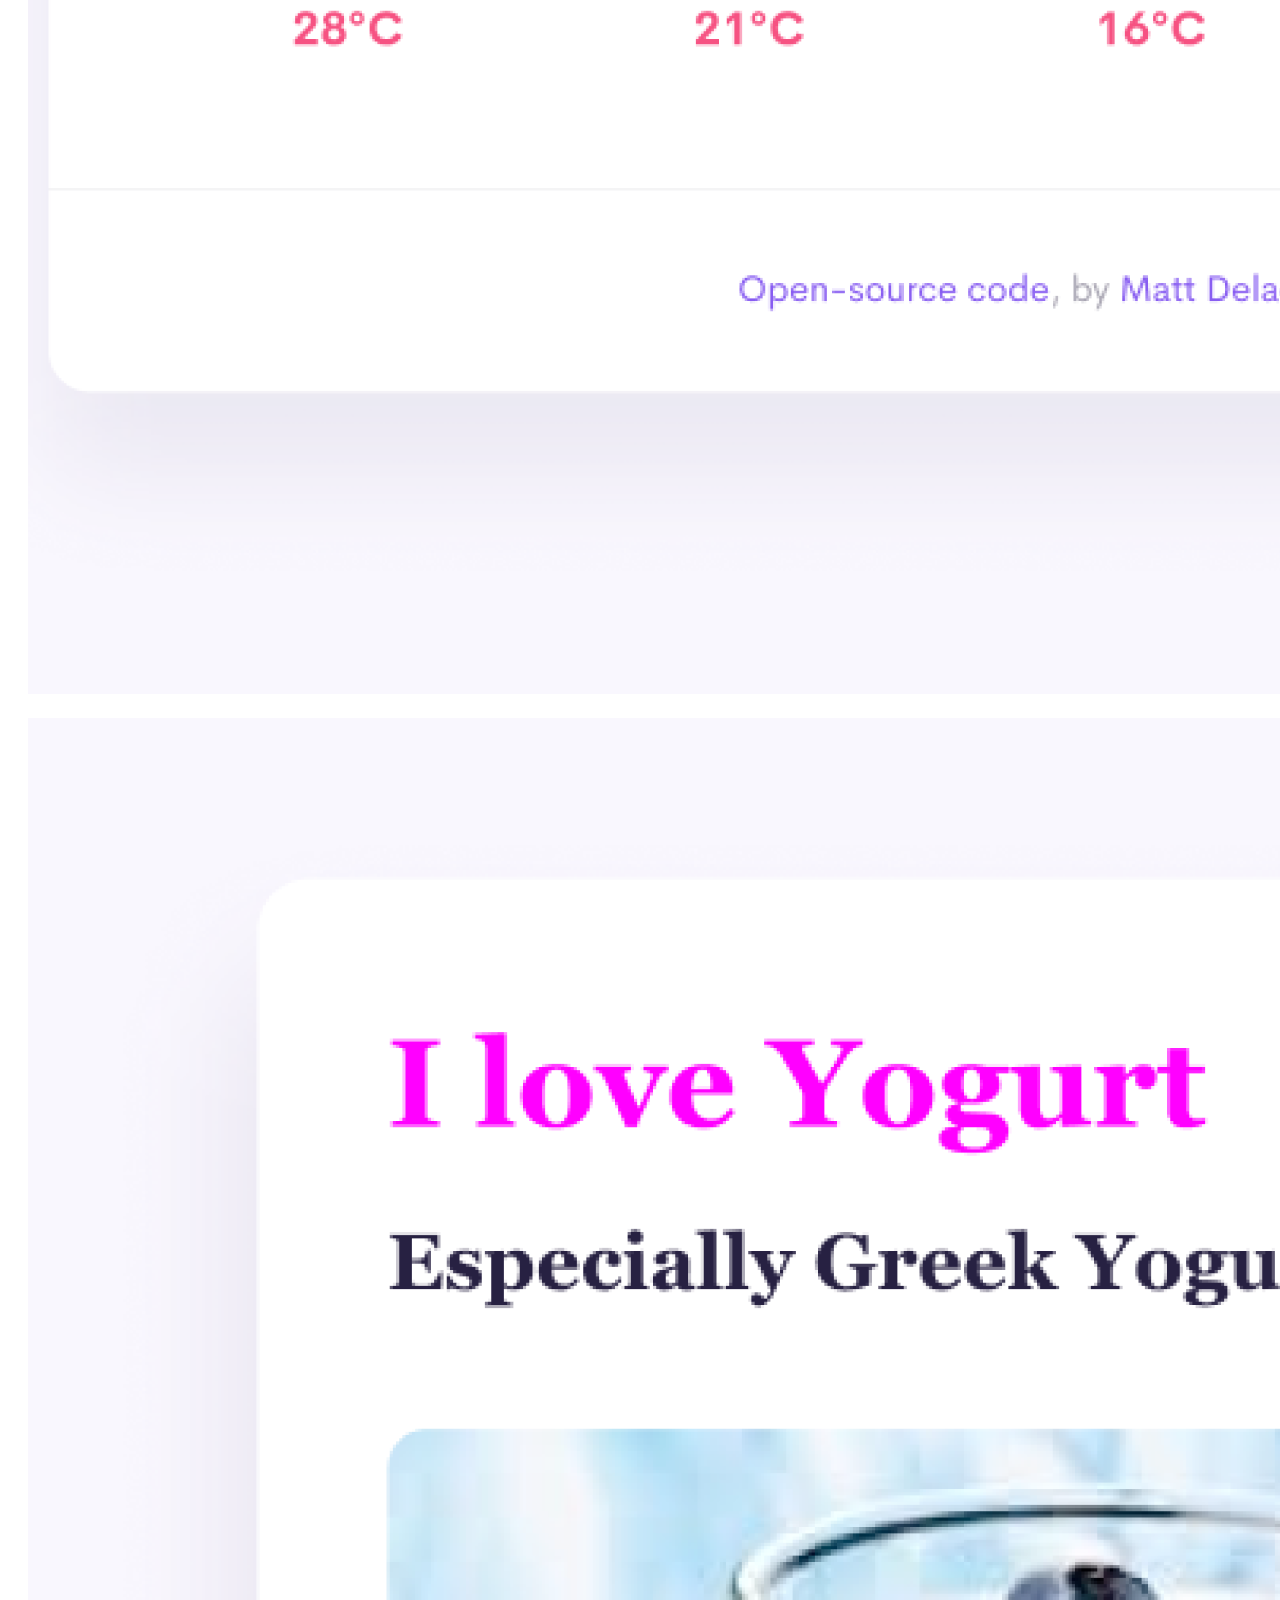
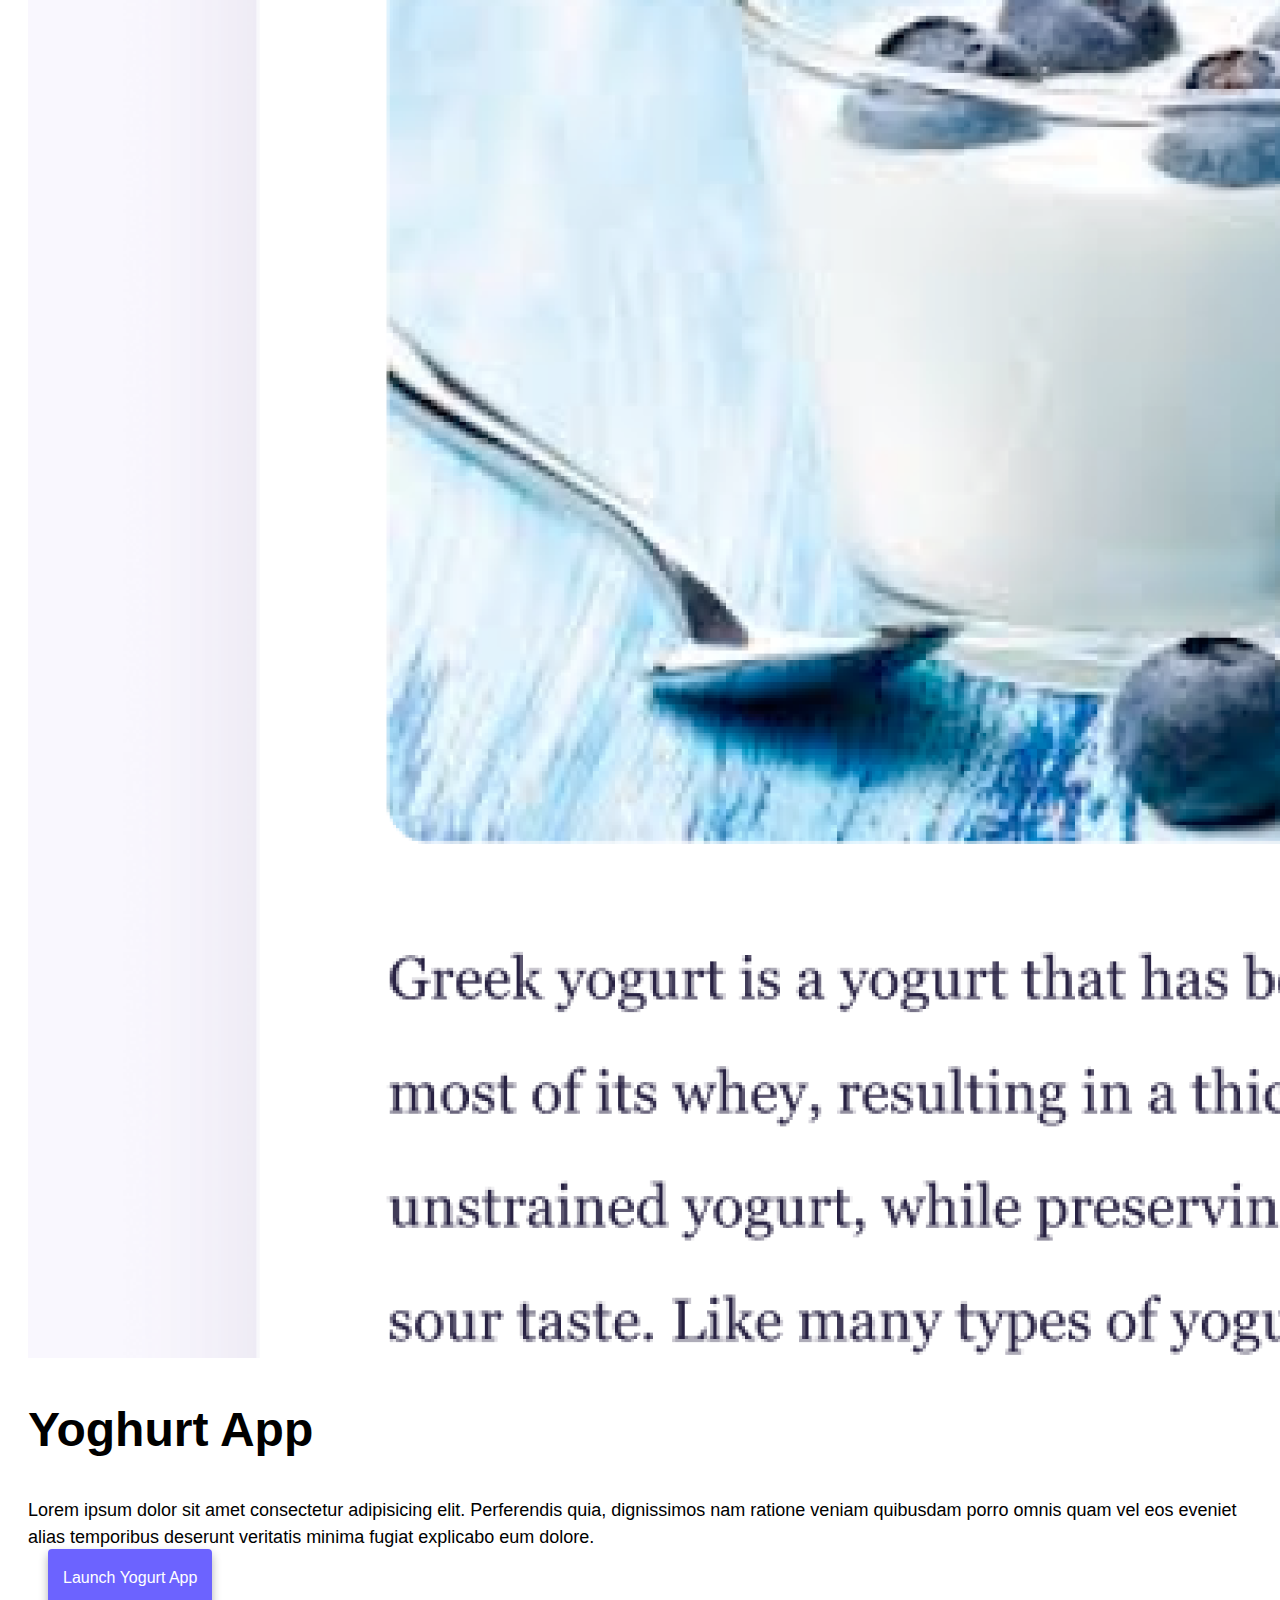
==== commit 14409d14: "Improved SEO on index and about pages" ====
--- a/index.html
+++ b/index.html
@@ -4,7 +4,11 @@
     <meta charset="UTF-8" />
     <meta http-equiv="X-UA-Compatible" content="IE=edge" />
     <meta name="viewport" content="width=device-width, initial-scale=1.0" />
-    <title>Jodie Lancaster</title>
+    <meta
+      name="description"
+      content="Jodie Lancaster is a Front-End Developer based in Shropshire, England with experience in HTML, CSS and Javascript."
+    />
+    <title>Front End Developer | Jodie Lancaster</title>
     <link
       href="https://cdn.jsdelivr.net/npm/bootstrap@5.1.3/dist/css/bootstrap.min.css"
       rel="stylesheet"
@@ -31,15 +35,28 @@
         <div class="collapse navbar-collapse" id="navbarNav">
           <ul class="navbar-nav">
             <li class="nav-item">
-              <a class="nav-link active" aria-current="page" href="index.html"
+              <a
+                class="nav-link active"
+                aria-current="page"
+                href="index.html"
+                title="Portfolio of Jodie Lancaster"
                 >Home</a
               >
             </li>
             <li class="nav-item">
-              <a class="nav-link" href="about.html">About Me</a>
+              <a
+                class="nav-link"
+                href="about.html"
+                title="Information about Jodie Lancaster"
+              >
             </li>
             <li class="nav-item">
-              <a class="nav-link" href="about.html#contact">Contact Me</a>
+              <a
+                class="nav-link"
+                href="about.html#contact"
+                title="How to contact Jodie Lancaster"
+                >Contact Me</a
+              >
             </li>
           </ul>
         </div>
@@ -49,17 +66,27 @@
     <h1 class="name">Jodie Lancaster</h1>
     <h3 class="job-title">Front-end developer, based in England</h3>
     <div class="navigation-links">
-      <a href="about.html#contact" class="contact-link">Contact me</a>
-      <a href="about.html" class="about-link">About me</a>
+      <a
+        href="about.html#contact"
+        class="contact-link"
+        title="How to contact Jodie Lancaster"
+        >Contact me</a
+      >
+      <a
+        href="about.html"
+        class="about-link"
+        title="Information about Jodie Lancaster"
+        >About me</a
+      >
     </div>
     <div class="container">
       <div class="row apps-container">
         <img
           src="images/yoga.png"
-          alt="yoga"
-          class="col-6 d-sm-none d-md-block"
+          alt="Snapshot of Yoga App"
+          class="col-md-6 d-none d-sm-block"
         />
-        <div class="col-6">
+        <div class="col-md-6">
           <h2 class="mb-2 porfolio-examples-title">Yoga App</h2>
           <p class="app-info mb-5 porfolio-examples-description">
             Lorem ipsum dolor sit amet consectetur adipisicing elit. Perferendis
@@ -67,11 +94,13 @@
             eos eveniet alias temporibus deserunt veritatis minima fugiat
             explicabo eum dolore.
           </p>
-          <a href="index.html" class="app-links ms-0">Launch Yoga App</a>
+          <a href="index.html" class="app-links ms-0" title="Link to Yoga App"
+            >Launch Yoga App</a
+          >
         </div>
       </div>
       <div class="row apps-container">
-        <div class="col-6">
+        <div class="col-md-6">
           <h2 class="mb-2 porfolio-examples-title">Weather App</h2>
           <p class="app-info mb-5 porfolio-examples-description">
             Lorem ipsum dolor sit amet consectetur adipisicing elit. Perferendis
@@ -82,14 +111,23 @@
           <a
             href="https://kaleidoscopic-taffy-6738eb.netlify.app/"
             class="app-links ms-0"
+            title="link to Weather App"
             >Launch Weather App</a
           >
         </div>
-        <img src="images/weather.png" alt="weather" class="col-6" />
+        <img
+          src="images/weather.png"
+          alt="Snapshot of weather app"
+          class="col-md-6 d-none d-sm-block"
+        />
       </div>
       <div class="row apps-container">
-        <img src="images/yogurt.png" alt="yoghurt" class="col-6" />
-        <div class="col-6">
+        <img
+          src="images/yogurt.png"
+          alt="Snapshot of yoghurt app"
+          class="col-md-6 d-none d-sm-block"
+        />
+        <div class="col-md-6">
           <h2 class="mb-2 porfolio-examples-title">Yoghurt App</h2>
           <p class="app-info mb-5 porfolio-examples-description">
             Lorem ipsum dolor sit amet consectetur adipisicing elit. Perferendis
@@ -97,7 +135,9 @@
             eos eveniet alias temporibus deserunt veritatis minima fugiat
             explicabo eum dolore.
           </p>
-          <a href="index.html" class="app-links ms-0">Launch Yoghurt App</a>
+          <a href="index.html" class="app-links ms-0" title="Link to Yogurt App"
+            >Launch Yogurt App</a
+          >
         </div>
       </div>
     </div>
--- a/src/style.css
+++ b/src/style.css
@@ -45,6 +45,14 @@
   }
   .app-links {
     font-size: 12px;
+    display: block;
+    text-align: center;
+  }
+  .contact-me {
+    font-size: 25px;
+  }
+  .email-link {
+    font-size: 15px;
   }
 }
 
